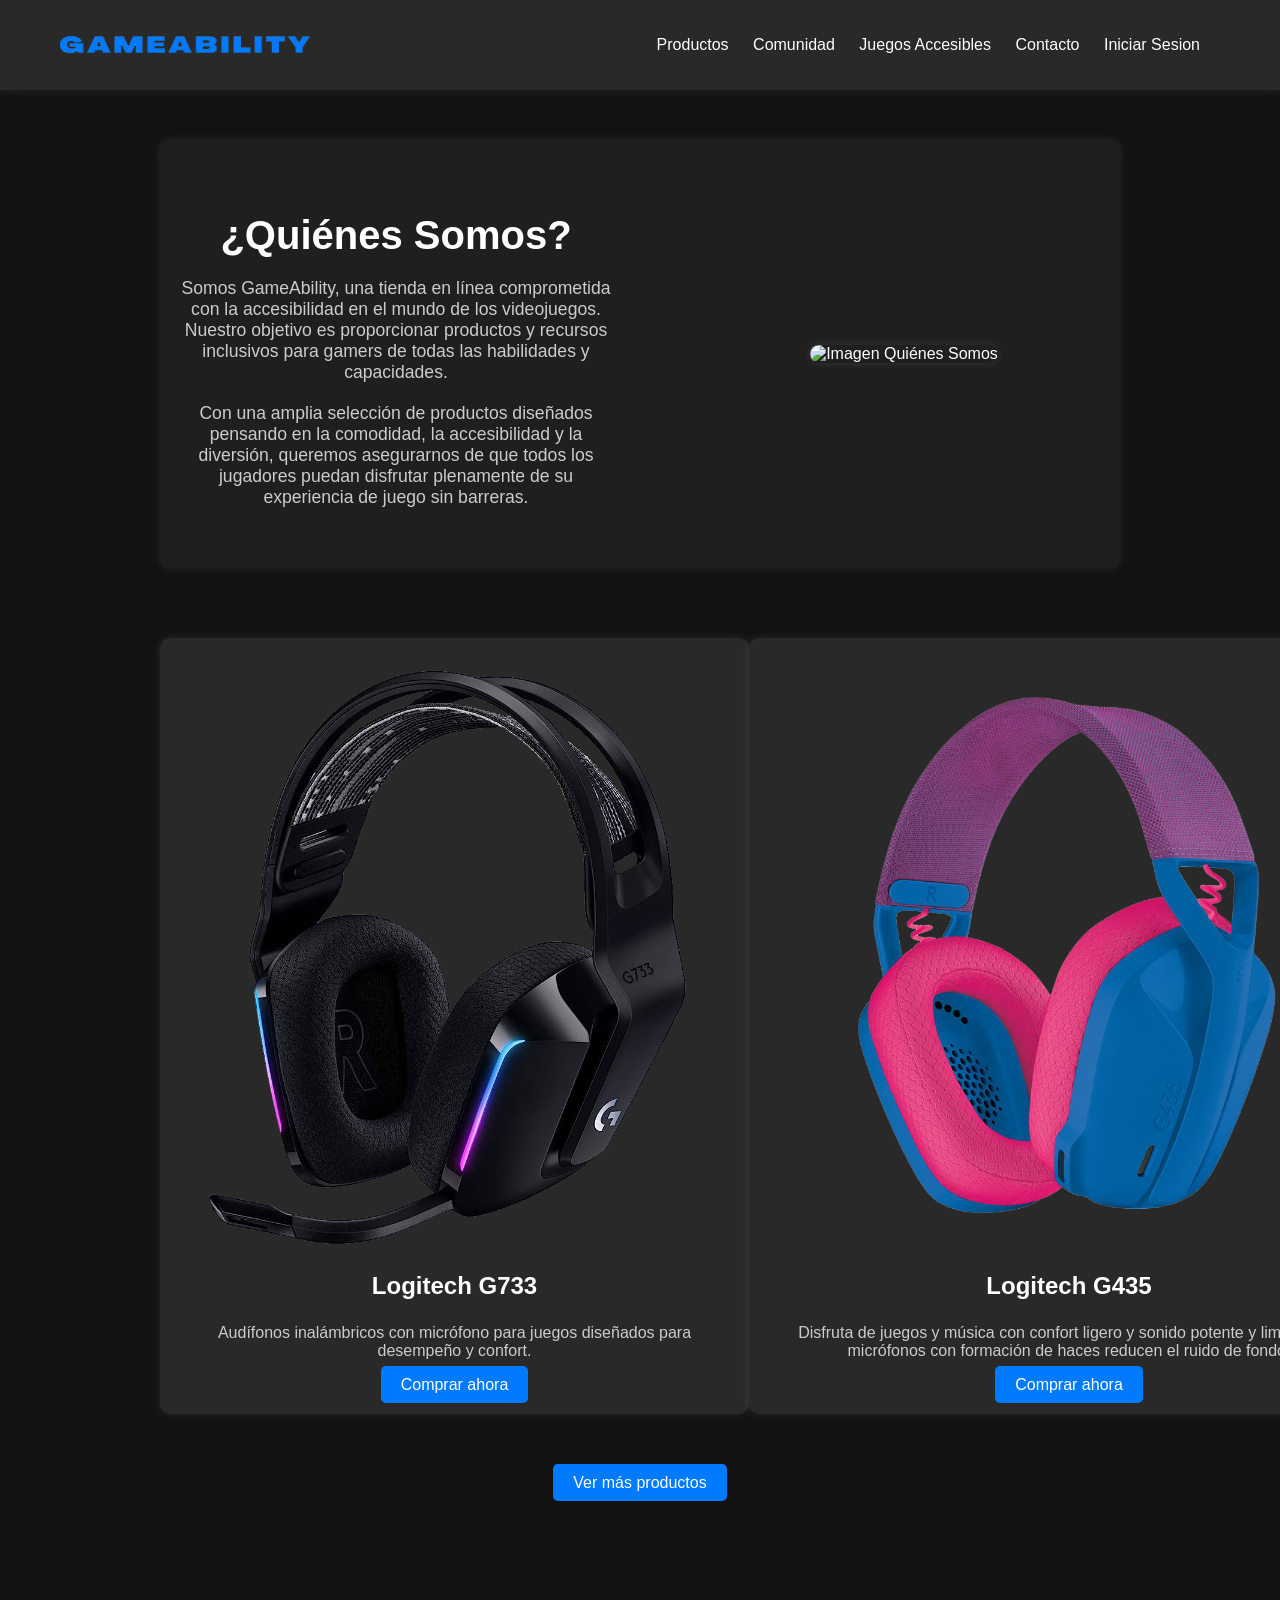
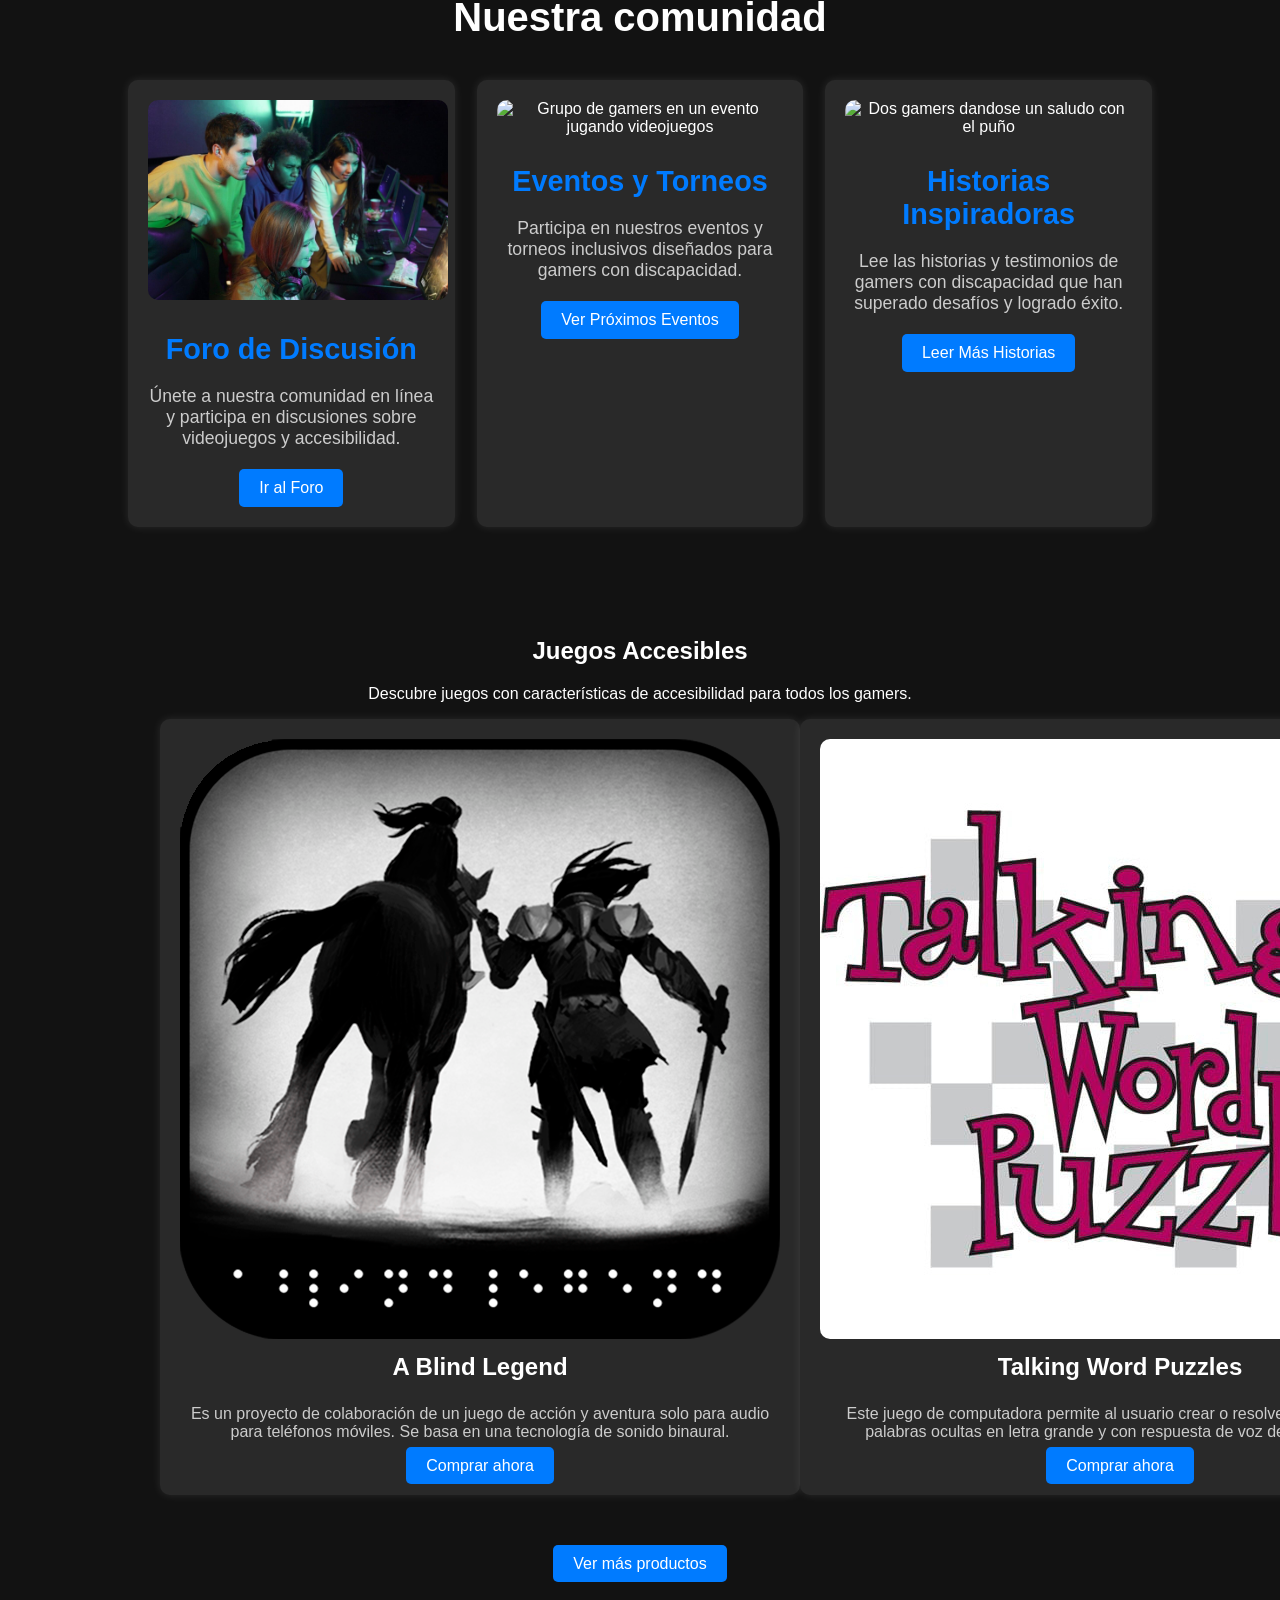
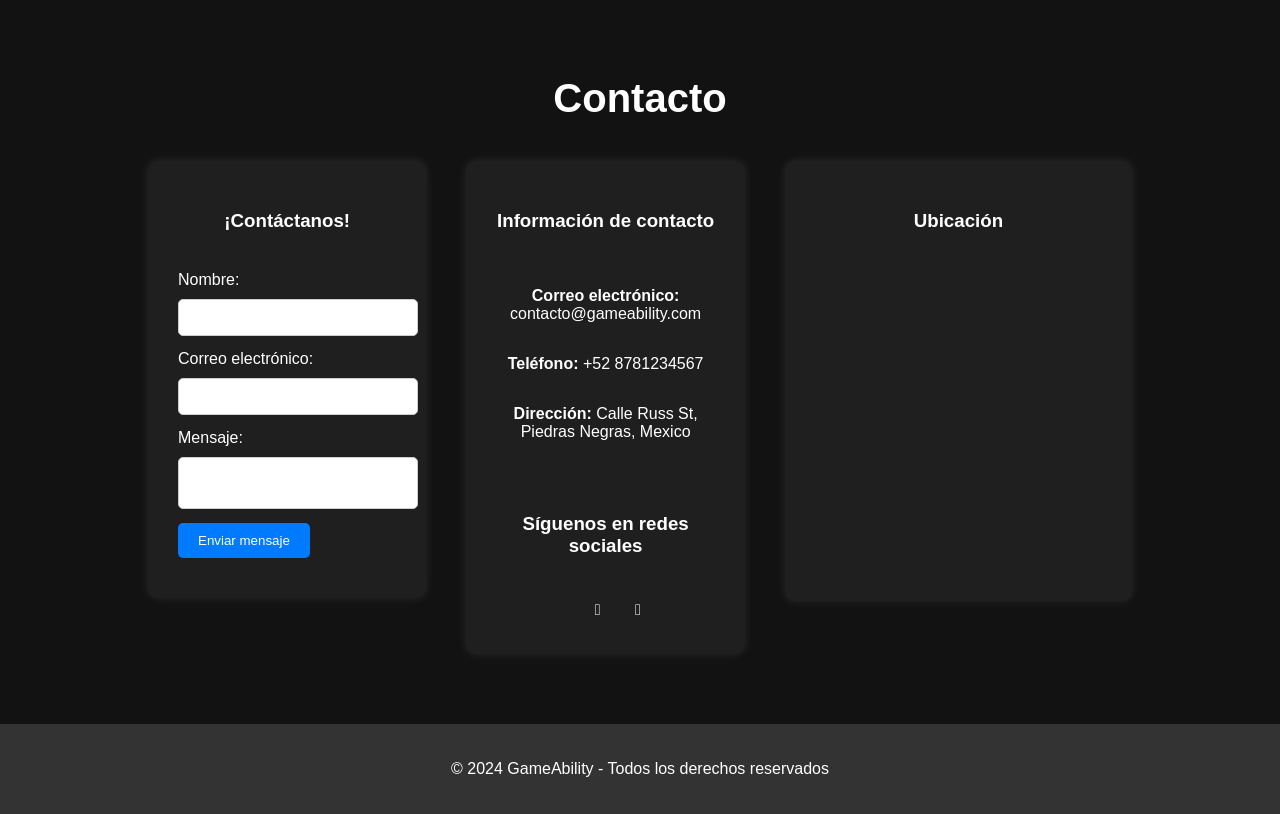
==== index.html @ 8f07f36d "cambio de nombre" ====
<!DOCTYPE html>
<html lang="es">
  <head>
    <meta charset="UTF-8" />
    <meta name="viewport" content="width=device-width, initial-scale=1.0" />
    <title>GameAbility - Tienda de Productos Gamers Inclusivos</title>
    <link rel="stylesheet" href="css/styles.css" />
    <link
      rel="stylesheet"
      href="https://use.fontawesome.com/releases/v5.12.1/css/all.css"
      crossorigin="anonymous"
    />
    <script
      src="https://kit.fontawesome.com/cc355c966a.js"
      crossorigin="anonymous"
    ></script>
  </head>
  <body>
    <header>
      <!-- <h1>GameAbility</h1> -->
      <img src="img/GameAbility.png" width="250" alt="Logo de GameAbility">
      <nav>
        <ul>
          <li><a href="#productos">Productos</a></li>
          <li><a href="#comunidad">Comunidad</a></li>
          <li><a href="#juegos">Juegos Accesibles</a></li>
          <li><a href="#contacto">Contacto</a></li>
          <li><a href="#">Iniciar Sesion</a></li>
        </ul>
      </nav>
    </header>

    <section id="quienes-somos">
      <div class="card-quienes-somos">
        <div class="container">
          <div class="texto">
            <h2>¿Quiénes Somos?</h2>
            <p>
              Somos GameAbility, una tienda en línea comprometida con la
              accesibilidad en el mundo de los videojuegos. Nuestro objetivo es
              proporcionar productos y recursos inclusivos para gamers de todas
              las habilidades y capacidades.
            </p>
            <p>
              Con una amplia selección de productos diseñados pensando en la
              comodidad, la accesibilidad y la diversión, queremos asegurarnos
              de que todos los jugadores puedan disfrutar plenamente de su
              experiencia de juego sin barreras.
            </p>
          </div>
          <div class="imagen">
            <img src="img/quienes-somos.jpg" alt="Imagen Quiénes Somos" />
          </div>
        </div>
      </div>
    </section>

    <section id="productos">
      <!-- <h2>Productos</h2> -->
      <div class="destacados">
        <div class="producto">
          <img
            src="img/logitech-g733.png"
            alt="Audifonos Inalambricos Logitech G733"
          />
          <h3>Logitech G733</h3>
          <p>
            Audífonos inalámbricos con micrófono para juegos diseñados para
            desempeño y confort.
          </p>
          <a href="#" class="btn">Comprar ahora</a>
        </div>
        <div class="producto">
          <img
            src="img/logitech-g435.png"
            alt="Audifonos Inalambricos Logitech G435"
          />
          <h3>Logitech G435</h3>
          <p>
            Disfruta de juegos y música con confort ligero y sonido potente y
            limpio. Dos micrófonos con formación de haces reducen el ruido de
            fondo.
          </p>
          <a href="#" class="btn">Comprar ahora</a>
        </div>
      </div>
      <a href="#" class="btn-ver-mas">Ver más productos</a>
    </section>

    <section id="comunidad">
      <h2>Nuestra comunidad</h2>
      <div class="cards">
        <div class="foro">
          <img
            src="img/foro-discusion.jpeg"
            alt="Grupo de gamers platicando sobre un Videojuego"
          />
          <h3>Foro de Discusión</h3>
          <p>
            Únete a nuestra comunidad en línea y participa en discusiones sobre
            videojuegos y accesibilidad.
          </p>
          <a href="#" class="btn">Ir al Foro</a>
        </div>
        <div class="eventos">
          <img
            src="img/eventos-torneos.jpg"
            alt="Grupo de gamers en un evento jugando videojuegos"
          />
          <h3>Eventos y Torneos</h3>
          <p>
            Participa en nuestros eventos y torneos inclusivos diseñados para
            gamers con discapacidad.
          </p>
          <a href="#" class="btn">Ver Próximos Eventos</a>
        </div>
        <div class="historias">
          <img
            src="img/historias.jpg"
            alt="Dos gamers dandose un saludo con el puño"
          />
          <h3>Historias Inspiradoras</h3>
          <p>
            Lee las historias y testimonios de gamers con discapacidad que han
            superado desafíos y logrado éxito.
          </p>
          <a href="#" class="btn">Leer Más Historias</a>
        </div>
      </div>
    </section>

    <section id="juegos">
      <h2>Juegos Accesibles</h2>
      <p>
        Descubre juegos con características de accesibilidad para todos los
        gamers.
      </p>
      <div class="destacados">
        <div class="producto">
          <img src="img/A-Blind-Legend.png" alt="Videojuego A Blind Legend" />
          <h3>A Blind Legend</h3>
          <p>
            Es un proyecto de colaboración de un juego de acción y aventura solo
            para audio para teléfonos móviles. Se basa en una tecnología de
            sonido binaural.
          </p>
          <a href="#" class="btn">Comprar ahora</a>
        </div>
        <div class="producto">
          <img
            src="img/Talking-Word-Puzzles.jpg"
            alt="Videojuego Talking Word Puzzles"
          />
          <h3>Talking Word Puzzles</h3>
          <p>
            Este juego de computadora permite al usuario crear o resolver
            crucigramas y palabras ocultas en letra grande y con respuesta de
            voz de alta calidad.
          </p>
          <a href="#" class="btn">Comprar ahora</a>
        </div>
      </div>
      <a href="#" class="btn-ver-mas">Ver más productos</a>
    </section>

    <section id="contacto">
      <h2>Contacto</h2>
      <div class="container">
        <div class="formulario card">
          <h3>¡Contáctanos!</h3>
          <form action="#" method="POST">
            <label for="nombre">Nombre:</label>
            <input type="text" id="nombre" name="nombre" required />
            <label for="email">Correo electrónico:</label>
            <input type="email" id="email" name="email" required />
            <label for="mensaje">Mensaje:</label>
            <textarea id="mensaje" name="mensaje" required></textarea>
            <button type="submit">Enviar mensaje</button>
          </form>
        </div>
        <div class="informacion-contacto card">
          <h3>Información de contacto</h3>
          <p><strong>Correo electrónico:</strong> contacto@gameability.com</p>
          <p><strong>Teléfono:</strong> +52 8781234567</p>
          <p>
            <strong>Dirección:</strong> Calle Russ St, Piedras Negras, Mexico
          </p>
          <div class="redes-sociales">
            <h3>Síguenos en redes sociales</h3>
            <a href="#" target="_blank" class="icon-facebook"
              ><i class="fa-brands fa-square-facebook"></i
            ></a>
            <a href="#" target="_blank" class="icon-twitter"
              ><i class="fa-brands fa-twitter"></i
            ></a>
            <a href="#" target="_blank" class="icon-instagram"
              ><i class="fa-brands fa-instagram"></i
            ></a>
          </div>
        </div>
        <div class="mapa card">
          <h3>Ubicación</h3>
          <iframe
            src="https://www.google.com/maps/embed?pb=!1m18!1m12!1m3!1d3182.685514421416!2d-122.40525018469964!3d37.778415079759464!2m3!1f0!2f0!3f0!3m2!1i1024!2i768!4f13.1!3m3!1m2!1s0x80858083e4f3a5e7%3A0xf5424e10b77adfc5!2sGolden%20Gate%20Bridge!5e0!3m2!1sen!2sus!4v1630478675299!5m2!1sen!2sus"
            width="400"
            height="300"
            style="border: 0"
            allowfullscreen=""
            loading="lazy"
          ></iframe>
        </div>
      </div>
    </section>

    <footer>
      <p>&copy; 2024 GameAbility - Todos los derechos reservados</p>
    </footer>

    <script src="js/script.js"></script>
  </body>
</html>
---- css/styles.css ----
/* Estilos generales */
body {
    font-family: 'Roboto', sans-serif; /* Cambio de fuente a una más moderna */
    margin: 0;
    padding: 0;
    background-color: #121212; /* Fondo oscuro */
    color: #fff; /* Texto blanco */
}

header {
    background: #292929;
    color: #fff;
    padding: 20px 60px;
    text-align: center;
    box-shadow: 0 0 10px rgba(255, 255, 255, 0.1);
    display: flex;
    align-items: center;
    justify-content: space-between;
}

nav ul {
    list-style-type: none;
    padding: 0;
}

nav ul li {
    display: inline;
    margin-right: 20px;
}

nav ul li :hover{
    border-bottom: 1px solid #fff;
}

nav ul li a {
    color: #fff;
    text-decoration: none;
}

section {
    padding: 20px 0;
    text-align: center;
}

#quienes-somos {
    padding: 50px 0;
    text-align: center;
}

.card-quienes-somos {
    margin: 0 auto;
    width: 75%;
    padding: 20px 0;
    background-color: #1f1f1f;
    border-radius: 10px;
    box-shadow: 0 0 10px rgba(255, 255, 255, 0.1);
}

#quienes-somos .container {
    display: flex;
    align-items: center;
    justify-content: space-between;
    max-width: 1200px;
    margin: 0 auto;
}

#quienes-somos .texto {
    width: 45%;
    padding: 20px;
}

#quienes-somos .texto h2 {
    font-size: 2.5em;
    margin-bottom: 20px;
    color: #fff; /* Texto blanco */
}

#quienes-somos .texto p {
    font-size: 1.1em;
    color: #ccc; /* Texto gris claro */
    margin-bottom: 20px;
}

#quienes-somos .imagen {
    width: 45%;
}

#quienes-somos .imagen img {
    width: 100%;
    border-radius: 10px;
    box-shadow: 0 0 10px rgba(255, 255, 255, 0.1);
}



.btn {
    background-color: #007bff; /* Botón azul brillante */
    color: #fff;
    padding: 10px 20px;
    border-radius: 5px;
    text-decoration: none;
    transition: background-color 0.3s;
}

.btn:hover {
    background-color: #0056b3; /* Cambio de color al pasar el cursor */
}

footer {
    background-color: #333;
    color: #fff;
    text-align: center;
    padding: 20px 0;
}

.destacados{
    display: flex;
    justify-content: space-between;
    width: 75%;
    margin: 0 auto;
    margin-bottom: 60px;
}

.producto {
    margin: 0; /* Elimina el margen entre los productos */
    max-width: 600px;
    padding: 20px;
    background-color: #292929; /* Fondo gris oscuro */
    border-radius: 10px;
    box-shadow: 0 0 10px rgba(255, 255, 255, 0.1); /* Sombra blanca */
}


.producto img {
    max-width: 600px;
    max-height: 600px;
    width: auto;
    height: auto;
    border-radius: 10px;
}


.producto h3 {
    margin-top: 10px;
    font-size: 1.5em;
}

.producto p {
    color: #ccc; /* Texto gris claro */
}

/* Estilos para el botón "Ver más productos" */
.btn-ver-mas {
    margin: 20px auto;
    padding: 10px 20px;
    background-color: #007bff;
    color: #fff;
    border: none;
    border-radius: 5px;
    text-decoration: none;
    font-size: 1em;
    transition: background-color 0.3s;
}

.btn-ver-mas:hover {
    background-color: #0056b3;
}

/* Estilos mejorados para la sección de comunidad */
#comunidad {
    padding: 50px 0;
    text-align: center;
}

#comunidad h2 {
    font-size: 2.5em;
    margin-bottom: 40px;
    color: #fff; /* Texto blanco */
}

#comunidad .contenedor-seccion {
    display: flex;
    flex-wrap: wrap;
    justify-content: center;
}

#comunidad .contenedor-seccion > div {
    flex-basis: calc(33.33% - 40px); /* Ajuste del tamaño de las tarjetas */
    margin: 20px;
    padding: 30px;
    background-color: #1f1f1f; /* Fondo gris oscuro */
    border-radius: 10px;
    box-shadow: 0 0 20px rgba(255, 255, 255, 0.1); /* Sombra blanca */
    transition: all 0.3s ease;
}

#comunidad .contenedor-seccion > div:hover {
    transform: translateY(-5px);
    box-shadow: 0 0 30px rgba(255, 255, 255, 0.3); /* Sombra más pronunciada */
}

#comunidad img{
    width: 300px;
    border-radius: 10px;
}

#comunidad h3 {
    font-size: 1.8em;
    margin-bottom: 20px;
    color: #007bff; /* Azul brillante */
}

#comunidad p {
    font-size: 1.1em;
    color: #ccc; /* Texto gris claro */
    margin-bottom: 20px;
}

#comunidad .btn {
    display: inline-block;
    background-color: #007bff;
    color: #fff;
    padding: 10px 20px;
    border-radius: 5px;
    text-decoration: none;
    transition: background-color 0.3s;
}

#comunidad .btn:hover {
    background-color: #0056b3;
}

#comunidad .cards {
    display: flex;
    justify-content: space-between;
    width: 80%;
    margin: 0 auto;
}

/* Estilos para las tarjetas */
.foro, .eventos, .historias {
    background-color: #292929; /* Fondo gris oscuro */
    border-radius: 10px;
    padding: 20px;
    box-shadow: 0 0 10px rgba(255, 255, 255, 0.1); /* Sombra blanca */
    width: 28%; /* Ajuste del ancho de las tarjetas */
    margin-bottom: 20px; /* Espacio entre tarjetas */
}

.foro:hover, .eventos:hover, .historias:hover {
    transform: translateY(-5px);
    box-shadow: 0 0 20px rgba(255, 255, 255, 0.2); /* Sombra más pronunciada al pasar el cursor */
}

/*Estilos para section de Contacto*/
#contacto {
    padding: 50px 0;
    text-align: center;
    width: 80%;
    margin: 0 auto;
}

#contacto h2 {
    font-size: 2.5em;
    margin-bottom: 20px;
}

.container {
    display: flex;
    justify-content: space-between;
    align-items: flex-start;
}

.formulario, .informacion-contacto, .mapa {
    width: calc(30% - 20px); /* Ajuste del ancho para tener espacio entre las tarjetas */
}

.card {
    flex-basis: calc(33.33% - 40px); /* Ajuste del tamaño de las tarjetas */
    margin: 20px;
    padding: 30px;
    background-color: #1f1f1f; /* Fondo gris oscuro */
    border-radius: 10px;
    box-shadow: 0 0 10px rgba(255, 255, 255, 0.1); /* Sombra blanca */
    transition: all 0.3s ease;
    display: flex; /* Usar flexbox para expandir las tarjetas */
    flex-direction: column; /* Alinear elementos en columna */
}

.card:hover {
    transform: translateY(-5px);
    box-shadow: 0 0 20px rgba(255, 255, 255, 0.2); /* Sombra más pronunciada */
}

.formulario h3, .informacion-contacto h3, .mapa h3 {
    padding-bottom: 20px;
}

.formulario form {
    text-align: left;
}

.formulario label, .formulario input, .formulario textarea, .formulario button {
    display: block;
    margin-bottom: 10px;
}

.formulario input, .formulario textarea {
    width: 100%;
    padding: 10px;
    border: 1px solid #ccc;
    border-radius: 5px;
    resize: none !important;
    margin-bottom: 14px;
}

.formulario button {
    background-color: #007bff;
    color: #fff;
    padding: 10px 20px;
    border: none;
    border-radius: 5px;
    cursor: pointer;
}

.formulario button:hover {
    background-color: #0056b3;
}

.redes-sociales {
    padding-top: 37.56px;
}

.redes-sociales a {
    display: inline-block;
    margin-right: 10px;
    color: #fff;
    padding: 5px 10px;
    border-radius: 5px;
    text-decoration: none;
}

.redes-sociales a:hover {
    background-color: #007bff;
}
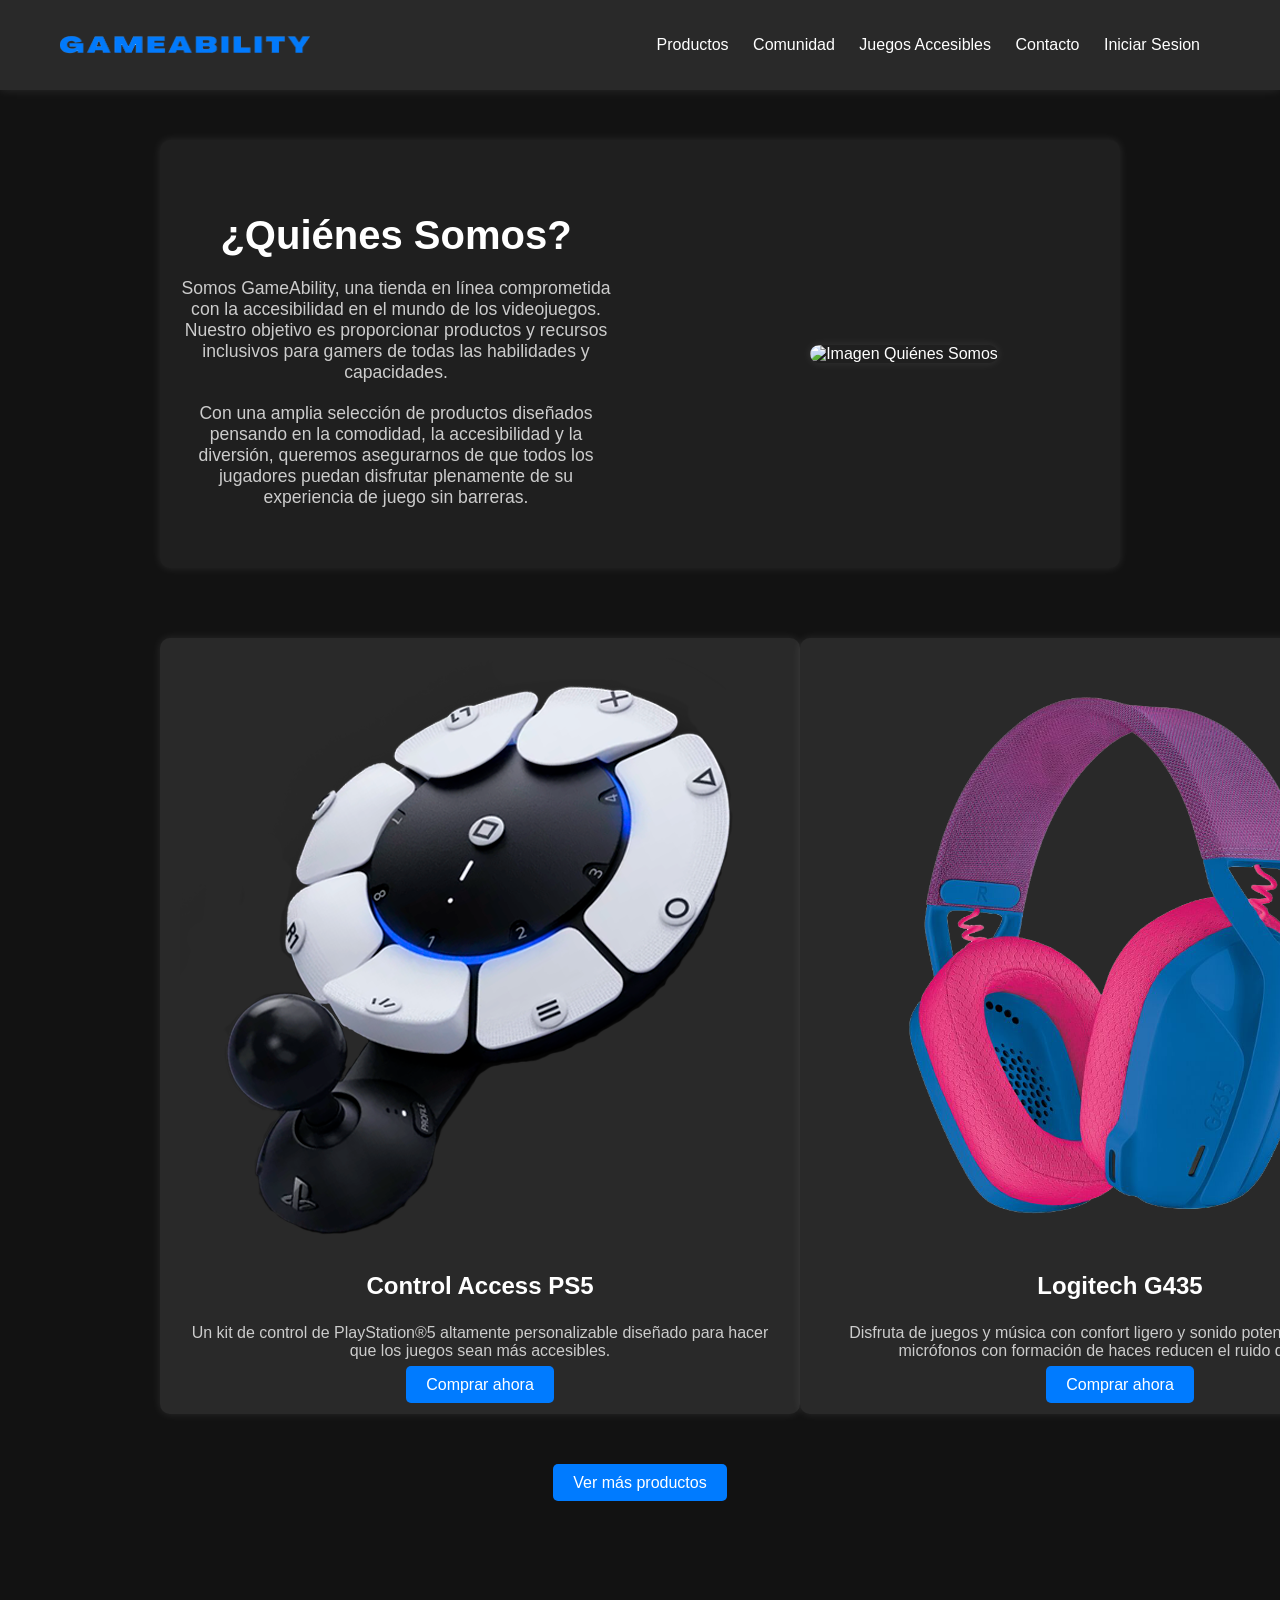
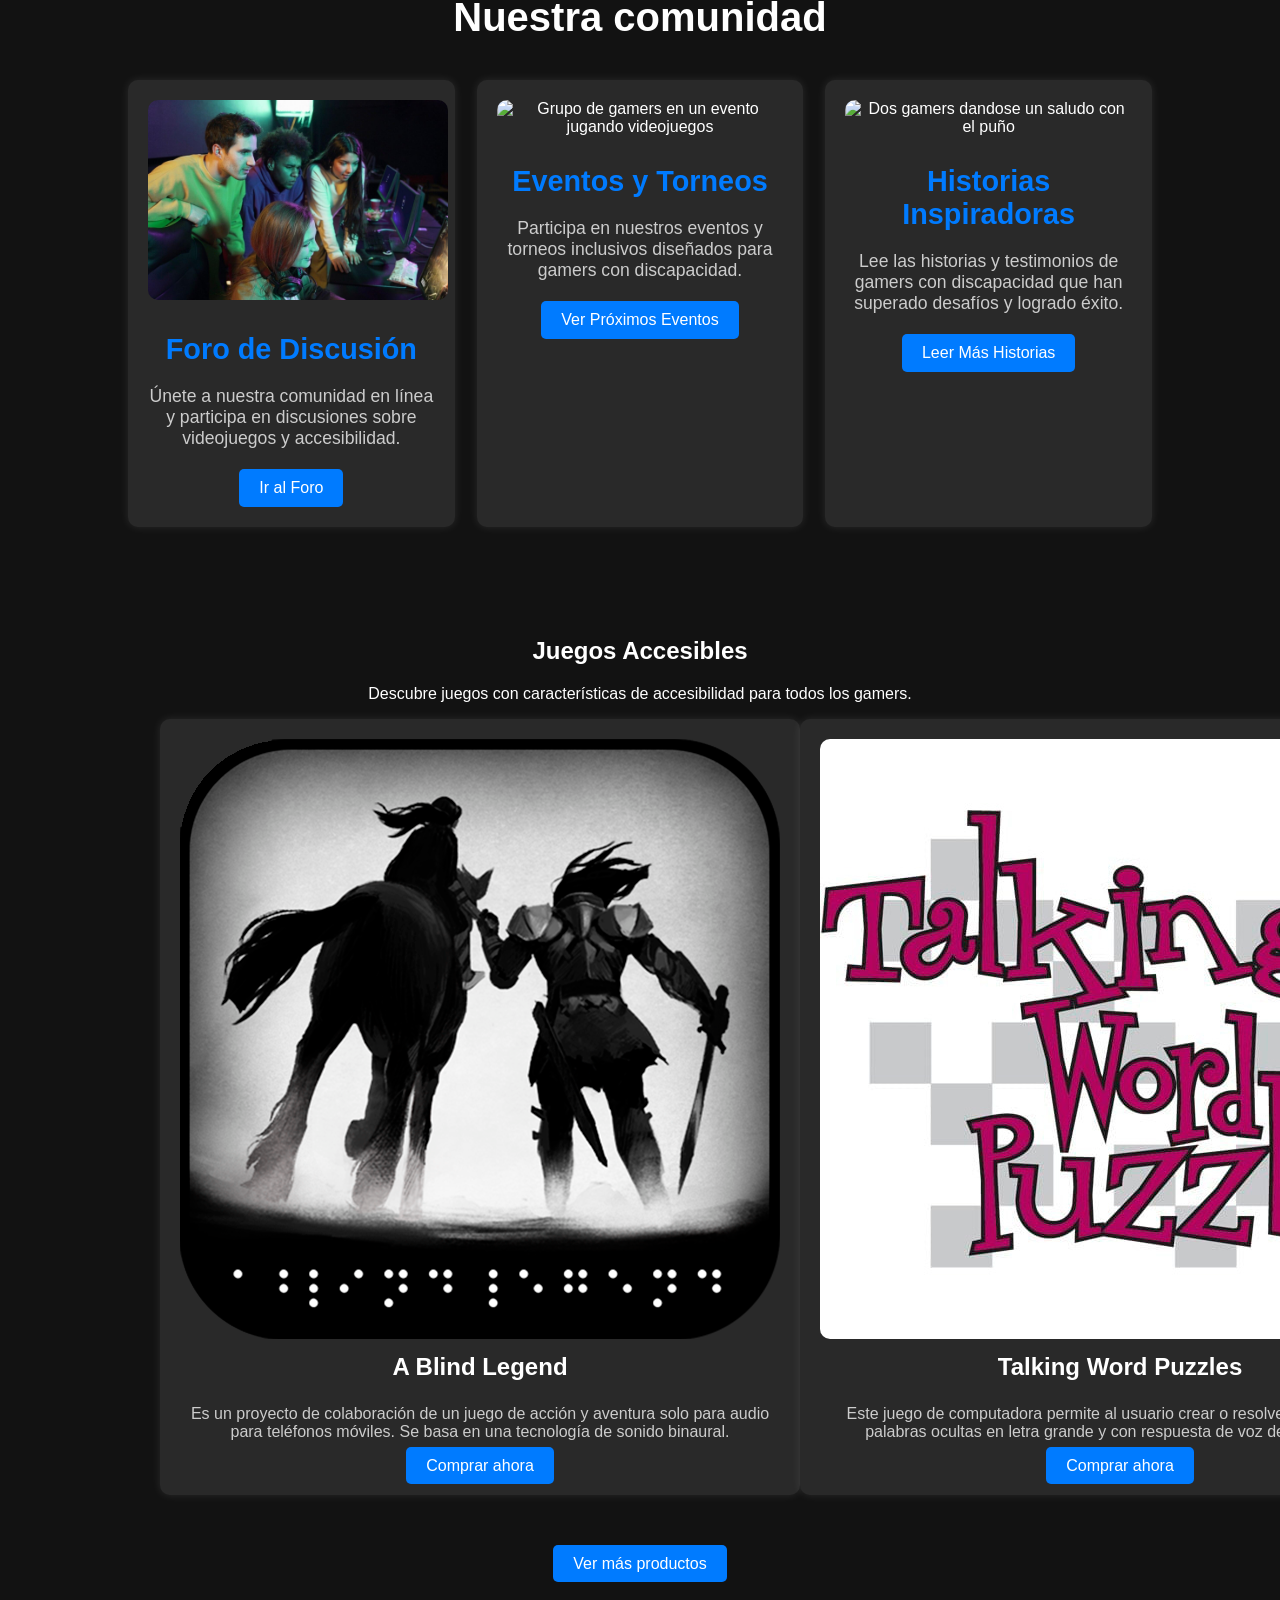
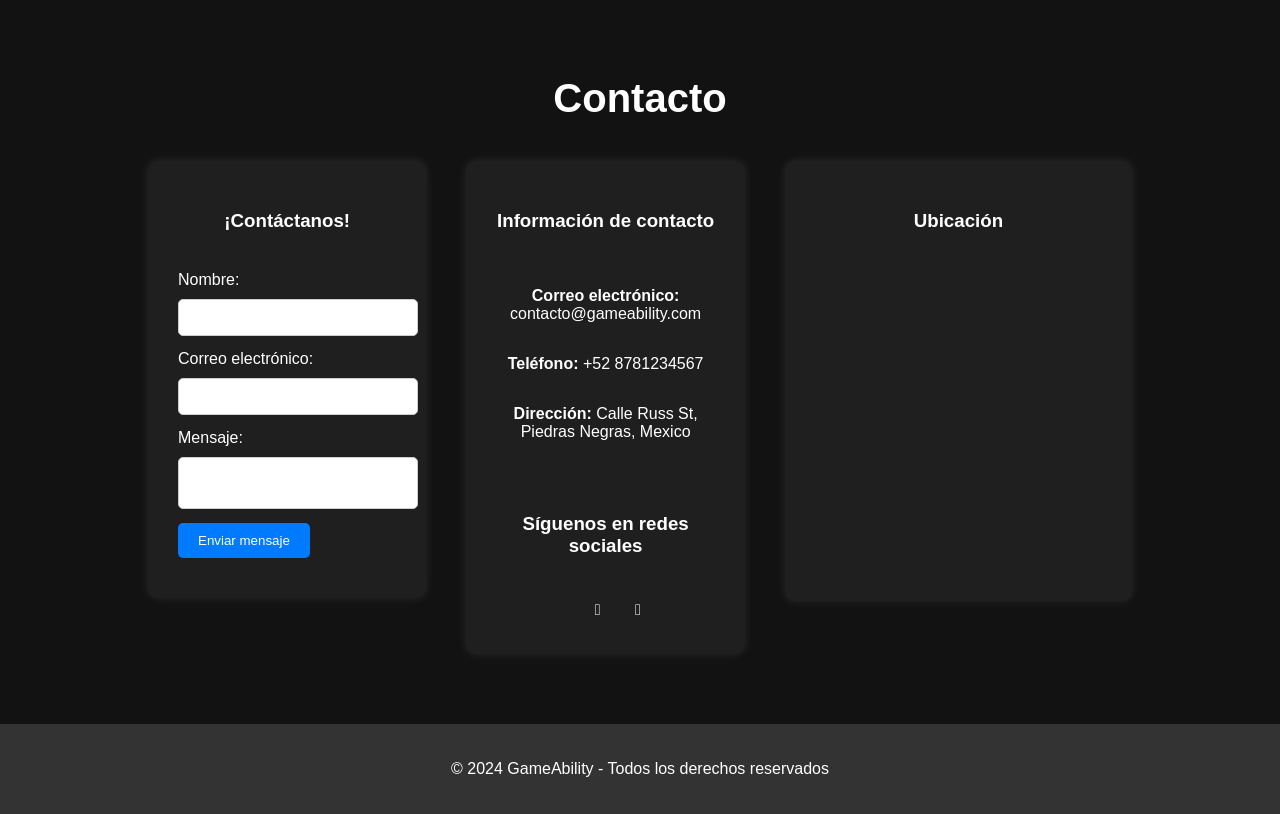
==== commit 6a747d07: "cambio en index" ====
--- a/index.html
+++ b/index.html
@@ -60,13 +60,12 @@
       <div class="destacados">
         <div class="producto">
           <img
-            src="img/logitech-g733.png"
-            alt="Audifonos Inalambricos Logitech G733"
-          />
-          <h3>Logitech G733</h3>
-          <p>
-            Audífonos inalámbricos con micrófono para juegos diseñados para
-            desempeño y confort.
+            src="img/Control-Access-PS5.png"
+            alt="Control Access de Play Station 5"
+          />
+          <h3>Control Access PS5</h3>
+          <p>
+            Un kit de control de PlayStation®5 altamente personalizable diseñado para hacer que los juegos sean más accesibles.
           </p>
           <a href="#" class="btn">Comprar ahora</a>
         </div>
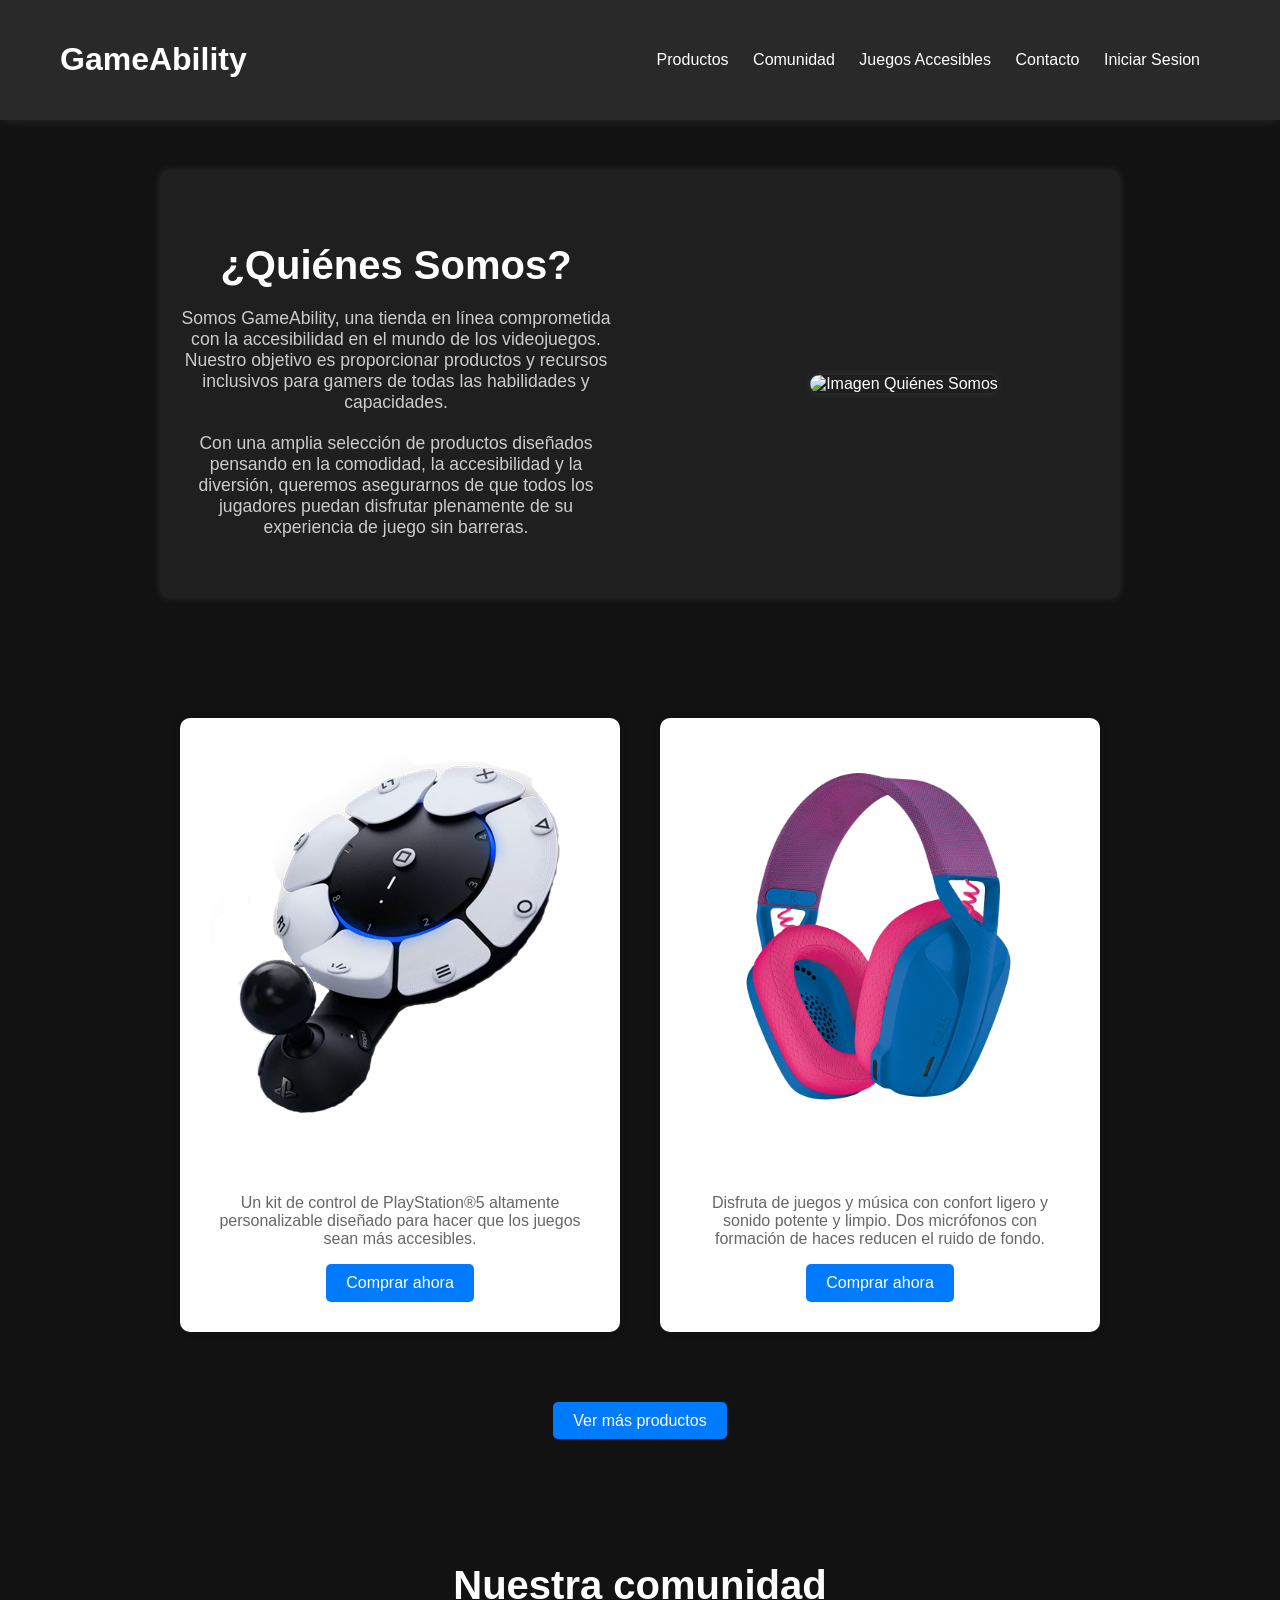
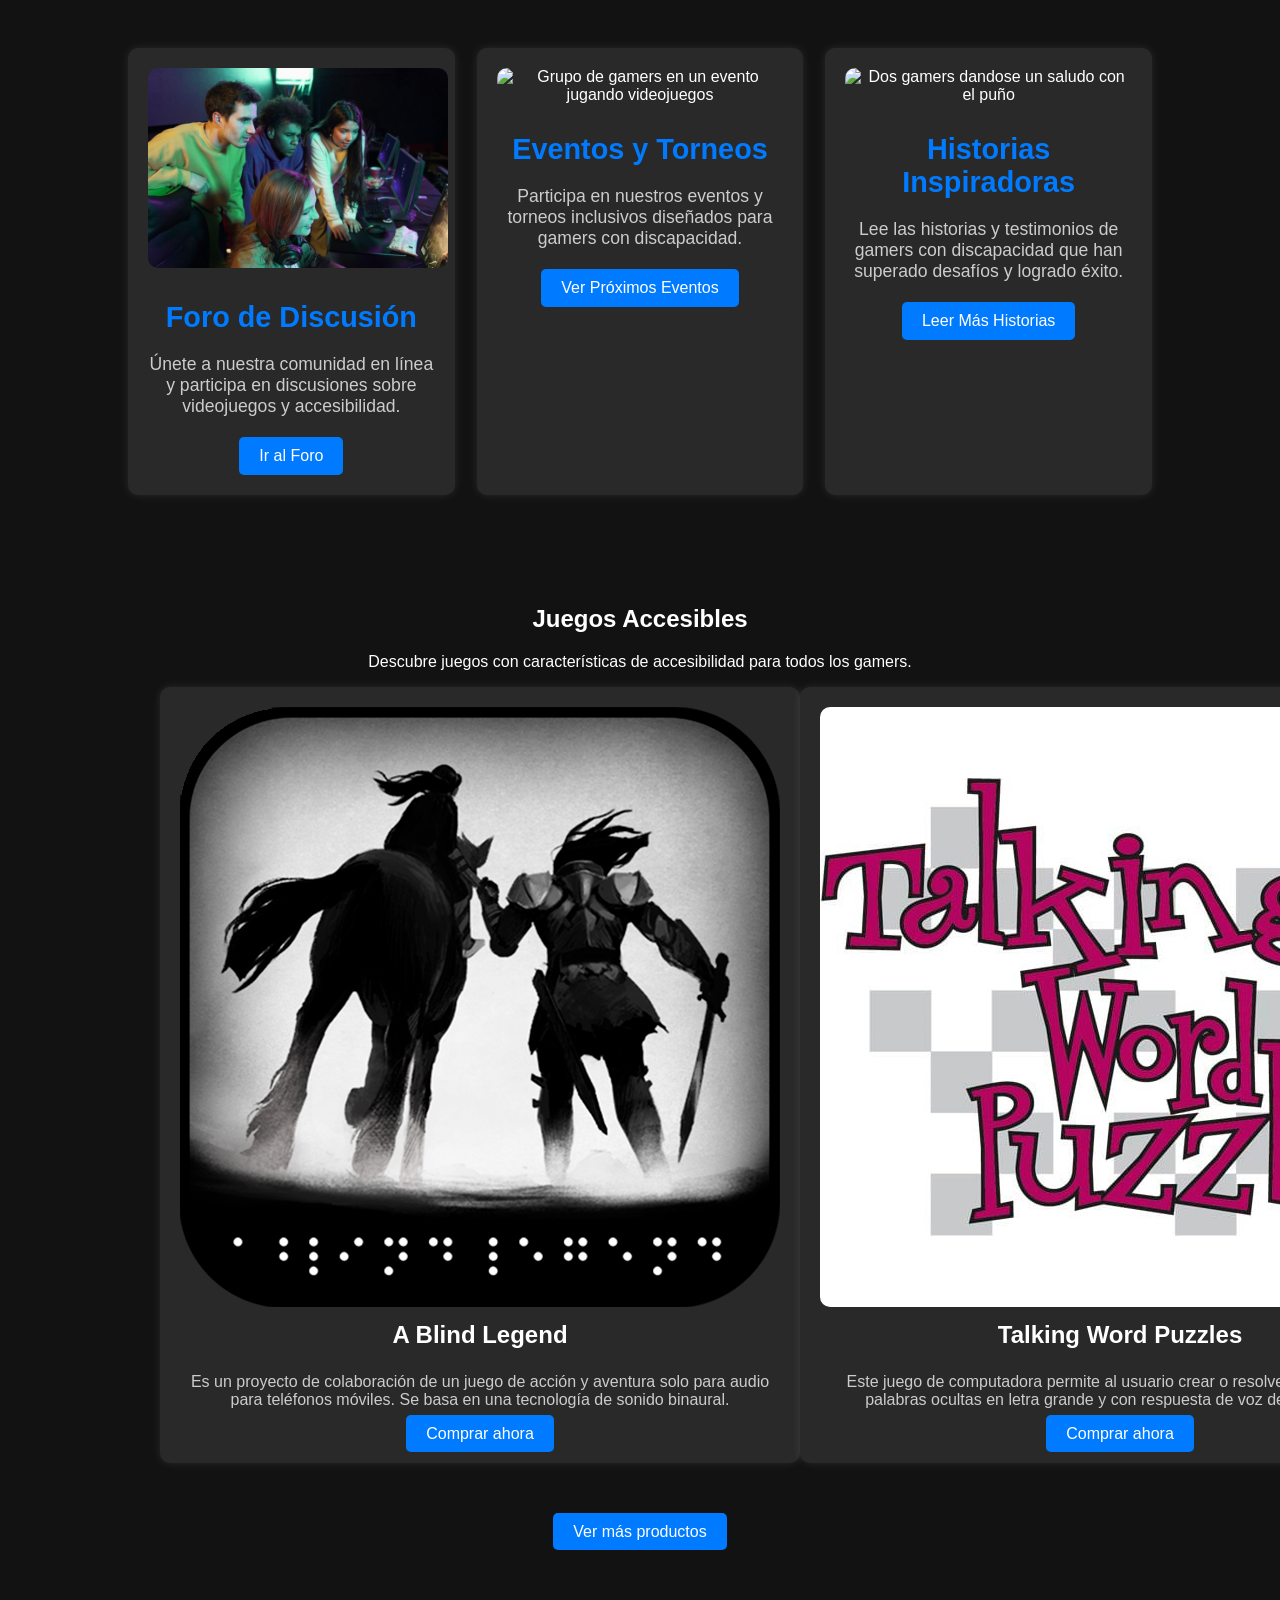
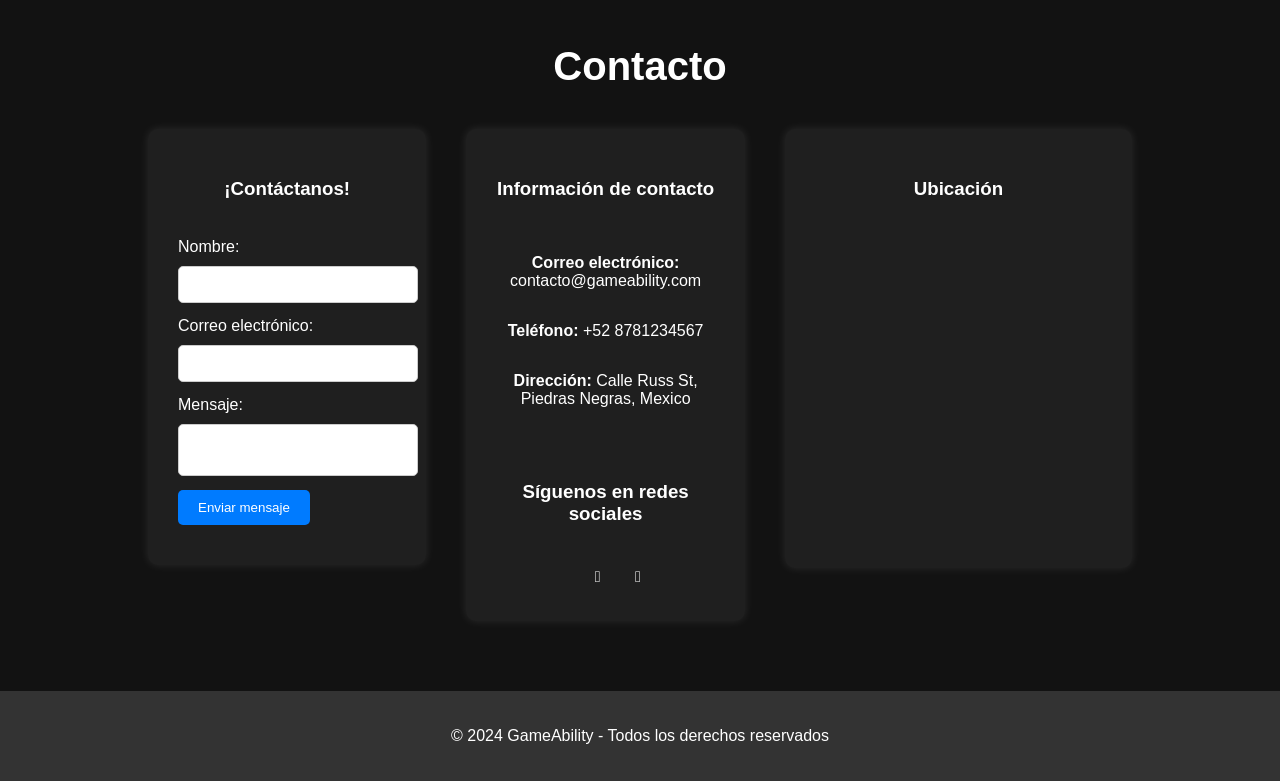
==== commit 3f39042b: "Pagina de Productos" ====
--- a/index.html
+++ b/index.html
@@ -17,8 +17,8 @@
   </head>
   <body>
     <header>
-      <!-- <h1>GameAbility</h1> -->
-      <img src="img/GameAbility.png" width="250" alt="Logo de GameAbility">
+      <h1>GameAbility</h1>
+      <!-- <img src="img/GameAbility.png" width="250" alt="Logo de GameAbility"> -->
       <nav>
         <ul>
           <li><a href="#productos">Productos</a></li>
@@ -83,7 +83,7 @@
           <a href="#" class="btn">Comprar ahora</a>
         </div>
       </div>
-      <a href="#" class="btn-ver-mas">Ver más productos</a>
+      <a href="productos.php?marca=todas&categoria=todas&precio=todas" class="btn-ver-mas">Ver más productos</a>
     </section>
 
     <section id="comunidad">
--- a/css/styles.css
+++ b/css/styles.css
@@ -343,3 +343,60 @@
 .redes-sociales a:hover {
     background-color: #007bff;
 }
+
+
+/* Estilos para la sección de productos */
+#productos {
+    padding: 50px 0;
+    text-align: center;
+  }
+  
+  #productos h2 {
+    font-size: 2.5em;
+    margin-bottom: 40px;
+  }
+  
+  #productos .contenedor-seccion {
+    display: flex;
+    flex-wrap: wrap;
+    justify-content: center;
+  }
+  
+  #productos .producto {
+    flex: 1 1 300px;
+    margin: 20px;
+    padding: 30px;
+    background-color: #fff;
+    border-radius: 10px;
+    box-shadow: 0 0 10px rgba(0, 0, 0, 0.1);
+    transition: all 0.3s ease;
+  }
+  
+  #productos .producto img {
+    width: 100%;
+    border-radius: 10px;
+  }
+  
+  #productos .producto h3 {
+    margin-top: 10px;
+    font-size: 1.5em;
+  }
+  
+  #productos .producto p {
+    color: #666;
+  }
+  
+  #productos .producto .btn {
+    display: inline-block;
+    background-color: #007bff;
+    color: #fff;
+    padding: 10px 20px;
+    border-radius: 5px;
+    text-decoration: none;
+    transition: background-color 0.3s;
+  }
+  
+  #productos .producto .btn:hover {
+    background-color: #0056b3;
+  }
+  
